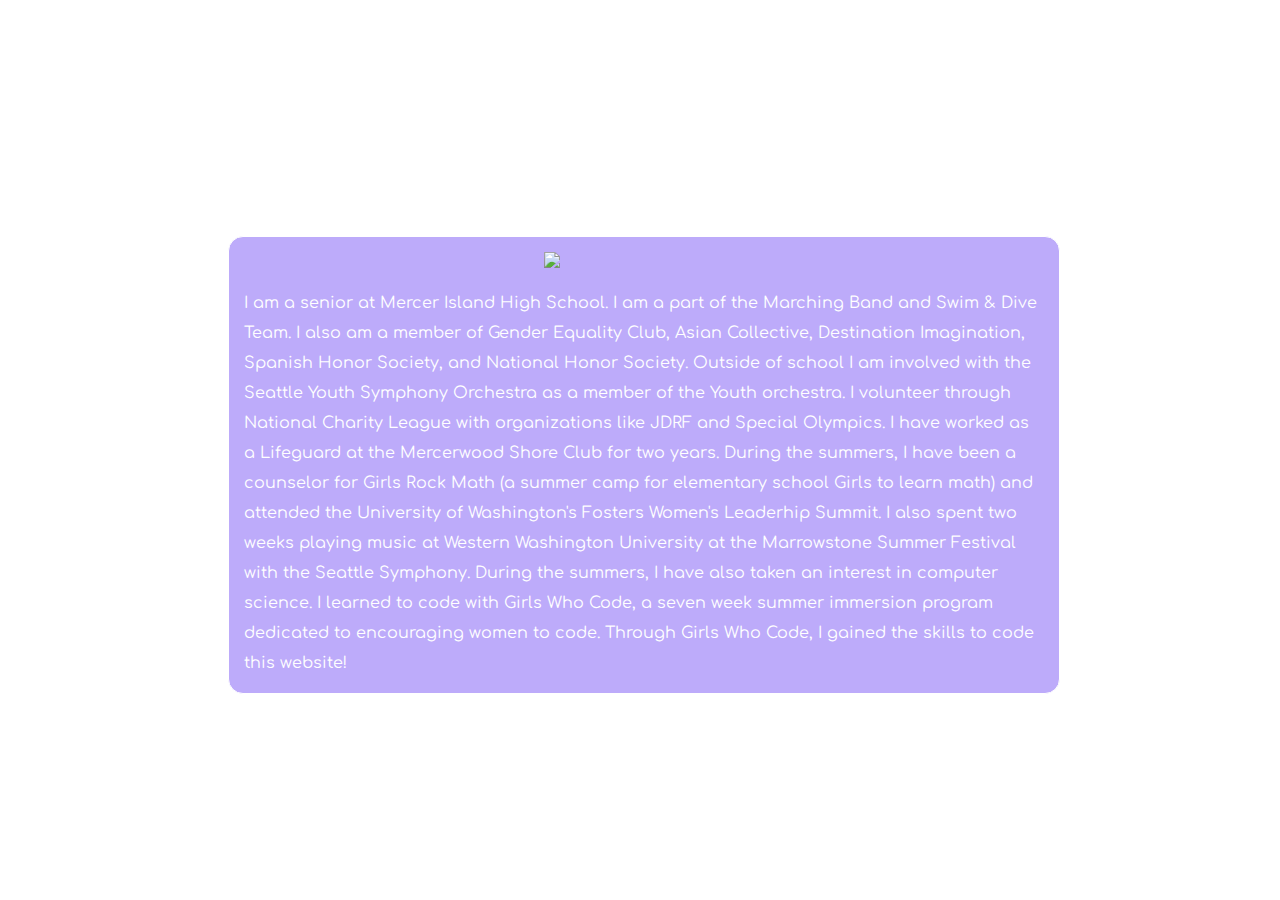
==== about.html @ 7e1ea568 "Add files via upload" ====
<!DOCTYPE html>
<html>
<head>
<title> about </title>
<link href = "https://fonts.googleapis.com/css?family=Amatic+SC" rel = 'stylesheet'>
<link href = "https://fonts.googleapis.com/css?family=Comfortaa" rel = 'stylesheet'>
<link href = "https://fonts.googleapis.com/css?family=Megrim" rel = 'stylesheet'>
<link rel="stylesheet" type="text/css" href="about.css">
</head>
<body>

<ul class = tabs>
  <li><a href = index.html> Home </a></li>
  <li><a href = about.html> About </a></li>
  <li><a href = experience.html> Experience </a></li>
  <li><a href = mylife.html> My Life </a></li>
  <li><a href = contact.html> Contact </a></li>
</ul>


<h1>About Me</h1>

<div id = "element">

<img src = "headshot.jpg" width=200px></img>

<h2 style = "text-align: center"></h2>
I am a senior at Mercer Island High School. I am a part of the Marching Band and Swim & Dive Team.
I also am a member of Gender Equality Club, Asian Collective, Destination Imagination, Spanish Honor Society, and National Honor Society. Outside of school I am involved with the Seattle Youth Symphony
Orchestra as a member of the Youth orchestra. I volunteer through National Charity League with organizations like JDRF and Special Olympics. I have worked as a
Lifeguard at the Mercerwood Shore Club for two years. During the summers, I have been a counselor for Girls Rock Math (a summer camp for elementary school Girls
to learn math) and attended the University of Washington's Fosters Women's Leaderhip Summit. I also spent two weeks playing music at Western Washington University at the
Marrowstone Summer Festival with the Seattle Symphony. During the summers, I have also taken an interest in computer science. I learned to code with Girls Who Code, a
seven week summer immersion program dedicated to encouraging women to code. Through Girls Who Code, I gained the skills to code this website!
<br>


<!--<ul class = about style="list-style-type:circle">
  <li></li><br>
  <li></li><br>
  <li></li><br>
</ul>-->

</div>

<p></p>
<br>

<!--
<button onclick="document.getElementById('<h2>').innerHTML= a href = https://www.zeemee.com/jasminepan">About</button>
-->
<br>
<br>
<br>
<br>

</body>
</html>
---- about.css ----
body {
    background-image: url("https://dostuff-assets.s3.amazonaws.com/property_asset/45528/insta-do206.jpg");
    background-size: cover;
    background-repeat: no-repeat;
    background-attachment: fixed;
    text-align: center;
}
img {
  display: block;
  margin-left: auto;
  margin-right: auto;
}
h1 {
  font-size: 600%;
  color: RGB(255, 255, 255);
  margin: 20px 300px ;
  font-family: "Megrim", cursive;
}

#element{
  margin: 50px 220px;
  width:800px;
  color:white;
  text-align: left;
  font-family: "Comfortaa", cursive;
  background-color: rgba(177, 156, 249, .85);
  border:white 1px solid;
  padding:15px;
  line-height: 30px;
  /*filter:alpha(opacity = 85);
  -moz-opacity:.90;
  opacity:.9;*/
  border-radius: 15px;
}

ul.tabs {
  font-family: "Comfortaa", cursive;
  list-style-type: none;
  margin:0;
  padding:0;
  overflow: hidden;
  background-color: transparent;
}

ul.about {
  font-family: "Comfortaa", cursive;
  background-color: transparent;
}

li {
  float: left;
}

a {
  display: block;
  padding: 3px;
}

li a {
  display: block;
  color: white;
  text-align: center;
  padding: 14px 16px;
  text-decoration: none;
  border-radius: 20px;
}

li a:hover {
  background-color: rgba(218, 189, 253, 0.4);
}

li a:active {
  background-color: rgba(218, 189, 253, 0.4);
}


.button {
  display: inline-block;
  width: 180px;
  padding: 15px 18px;
  color: white;
  border: 1.5px solid white;
  text-align: center;
  outline: none;
  text-decoration: none;
  transition: background-color 0.2s ease-out, border-color 0.2s ease-out;
  border-radius: 20px;
  font-size: 20px;
  font-family: "Comfortaa", cursive;
  margin: 4px 2px;
}

.button:hover,
.button:active {
  background-color: rgba(95, 126, 253, 0.4);
  border-color: rgba(95, 126, 253, 0.2);
  transition: background-color 0.3s ease-in, border-color 0.3s ease-in;
  color: white;
}
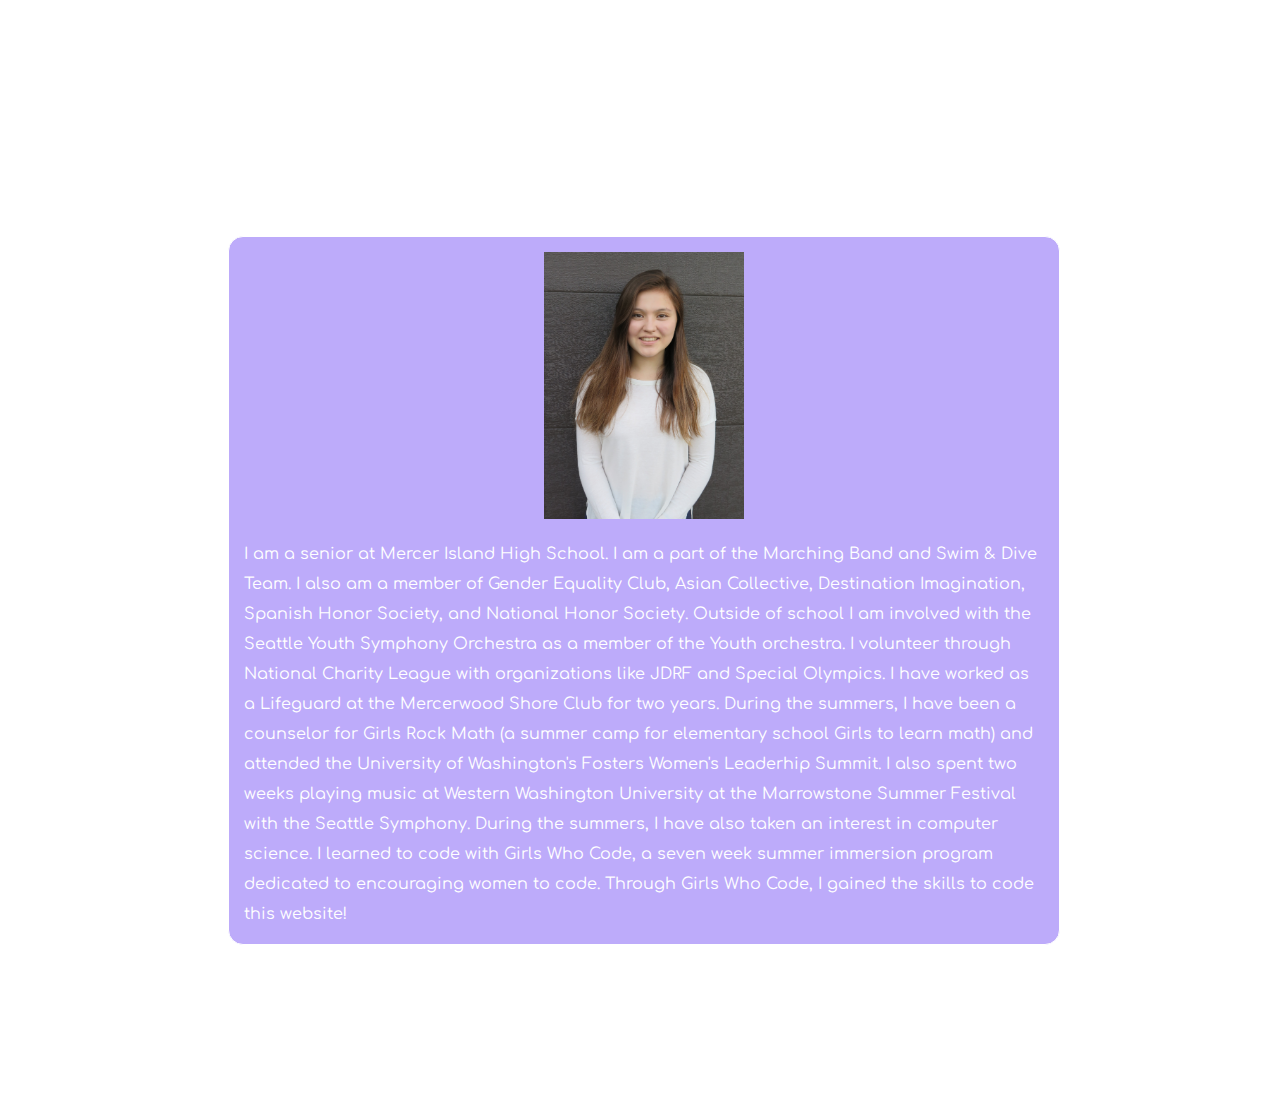
==== commit d0cb8ced: "Update about.html" ====
--- a/about.html
+++ b/about.html
@@ -22,7 +22,7 @@
 
 <div id = "element">
 
-<img src = "headshot.jpg" width=200px></img>
+<img src = "headshot.JPG" width=200px></img>
 
 <h2 style = "text-align: center"></h2>
 I am a senior at Mercer Island High School. I am a part of the Marching Band and Swim & Dive Team.
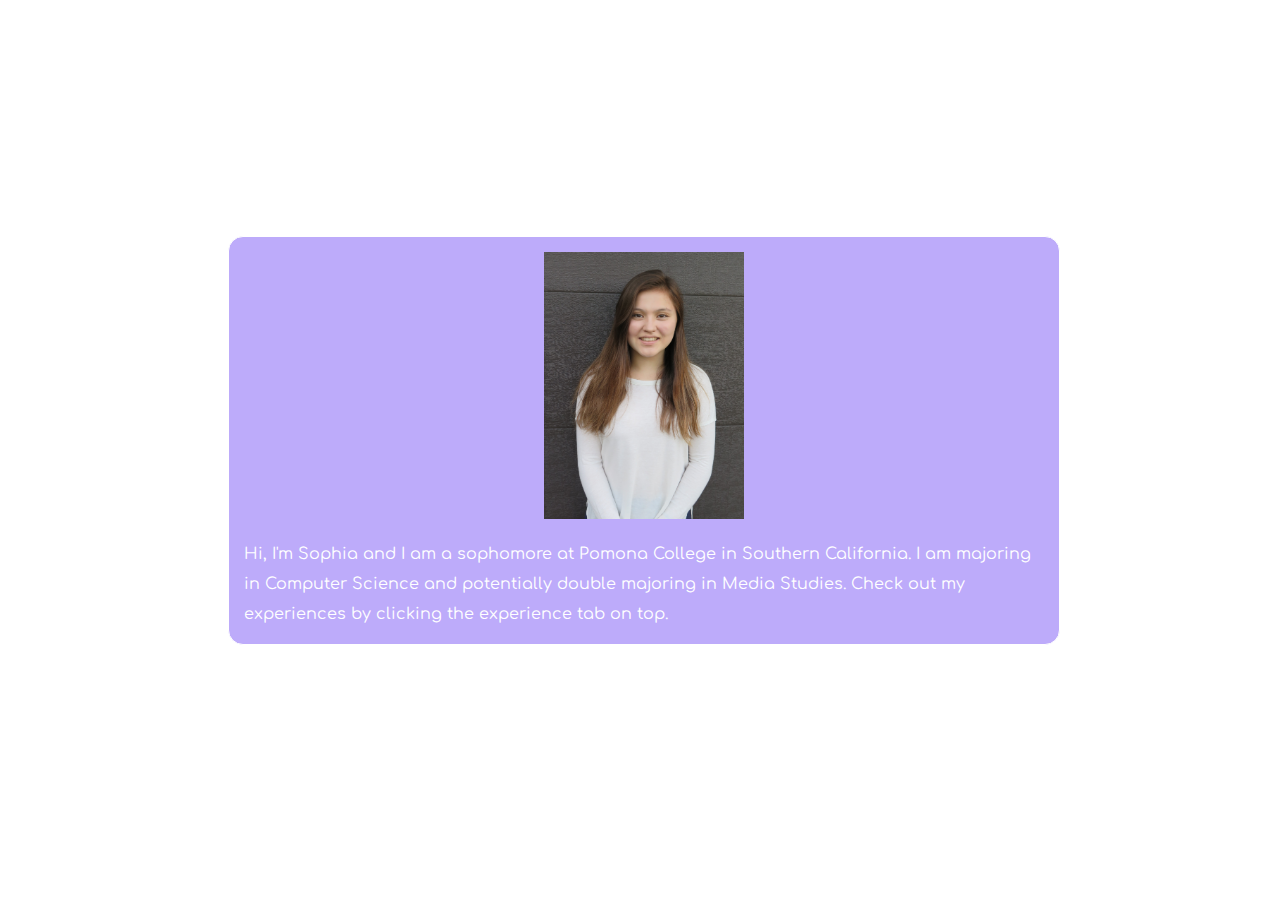
==== commit 614bfdd4: "Update about.html" ====
--- a/about.html
+++ b/about.html
@@ -13,7 +13,6 @@
   <li><a href = index.html> Home </a></li>
   <li><a href = about.html> About </a></li>
   <li><a href = experience.html> Experience </a></li>
-  <li><a href = mylife.html> My Life </a></li>
   <li><a href = contact.html> Contact </a></li>
 </ul>
 
@@ -25,13 +24,8 @@
 <img src = "headshot.JPG" width=200px></img>
 
 <h2 style = "text-align: center"></h2>
-I am a senior at Mercer Island High School. I am a part of the Marching Band and Swim & Dive Team.
-I also am a member of Gender Equality Club, Asian Collective, Destination Imagination, Spanish Honor Society, and National Honor Society. Outside of school I am involved with the Seattle Youth Symphony
-Orchestra as a member of the Youth orchestra. I volunteer through National Charity League with organizations like JDRF and Special Olympics. I have worked as a
-Lifeguard at the Mercerwood Shore Club for two years. During the summers, I have been a counselor for Girls Rock Math (a summer camp for elementary school Girls
-to learn math) and attended the University of Washington's Fosters Women's Leaderhip Summit. I also spent two weeks playing music at Western Washington University at the
-Marrowstone Summer Festival with the Seattle Symphony. During the summers, I have also taken an interest in computer science. I learned to code with Girls Who Code, a
-seven week summer immersion program dedicated to encouraging women to code. Through Girls Who Code, I gained the skills to code this website!
+Hi, I'm Sophia and I am a sophomore at Pomona College in Southern California. I am majoring in Computer Science and potentially double majoring in Media Studies. 
+Check out my experiences by clicking the experience tab on top.
 <br>
 
 
--- a/about.css
+++ b/about.css
@@ -1,5 +1,6 @@
 body {
-    background-image: url("https://dostuff-assets.s3.amazonaws.com/property_asset/45528/insta-do206.jpg");
+    background-image: url("https://images.unsplash.com/photo-1524334228333-0f6db392f8a1?ixid=MnwxMjA3fDB8MHxzZWFyY2h8Nnx8c3RhcnMlMjBibGFja3xlbnwwfHwwfHw%3D&ixlib=rb-1.2.1&w=1000&q=80");
+    
     background-size: cover;
     background-repeat: no-repeat;
     background-attachment: fixed;
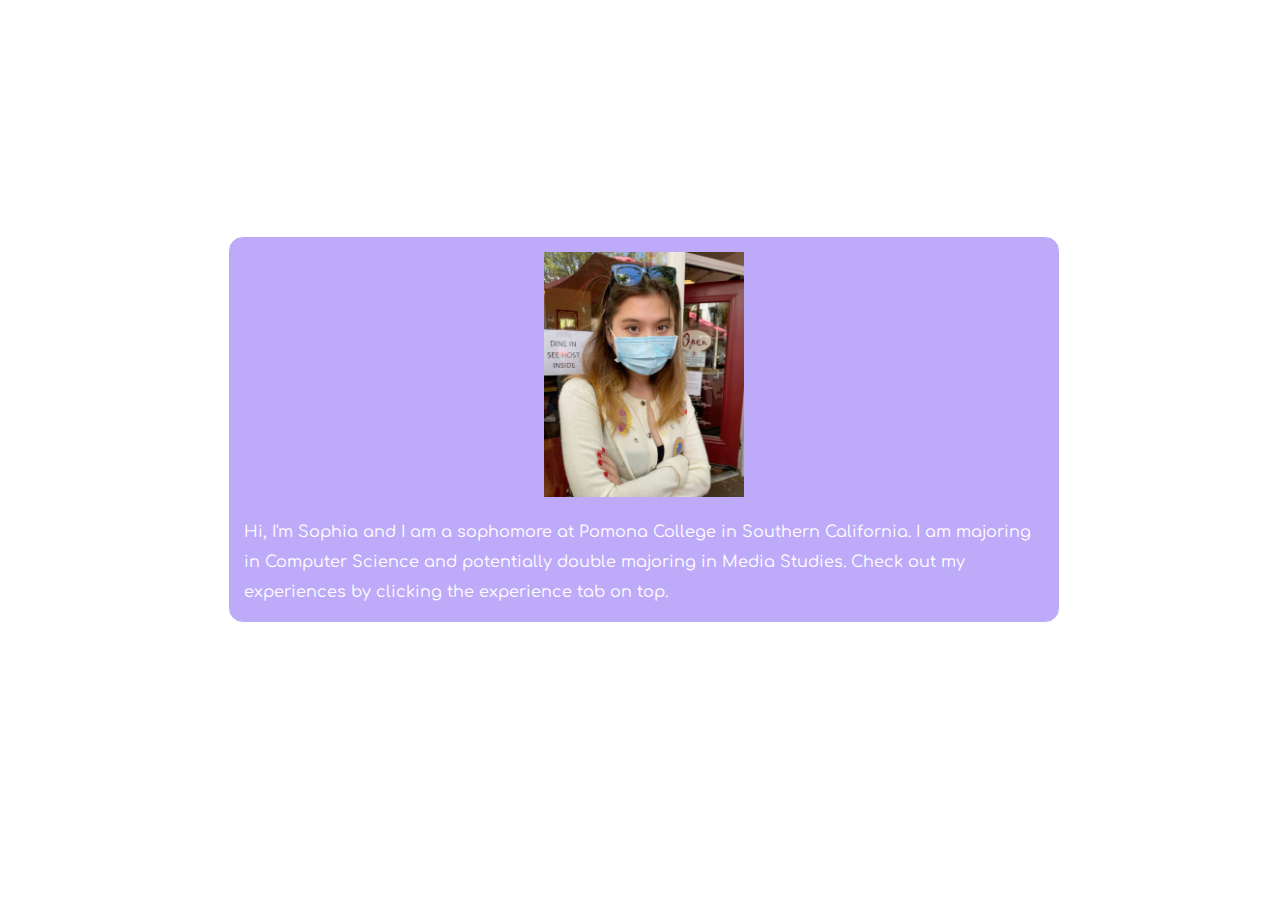
==== commit fb339bd8: "Update about.html" ====
--- a/about.html
+++ b/about.html
@@ -21,7 +21,7 @@
 
 <div id = "element">
 
-<img src = "headshot.JPG" width=200px></img>
+<img src = "headshot.jpg" width=200px></img>
 
 <h2 style = "text-align: center"></h2>
 Hi, I'm Sophia and I am a sophomore at Pomona College in Southern California. I am majoring in Computer Science and potentially double majoring in Media Studies. 
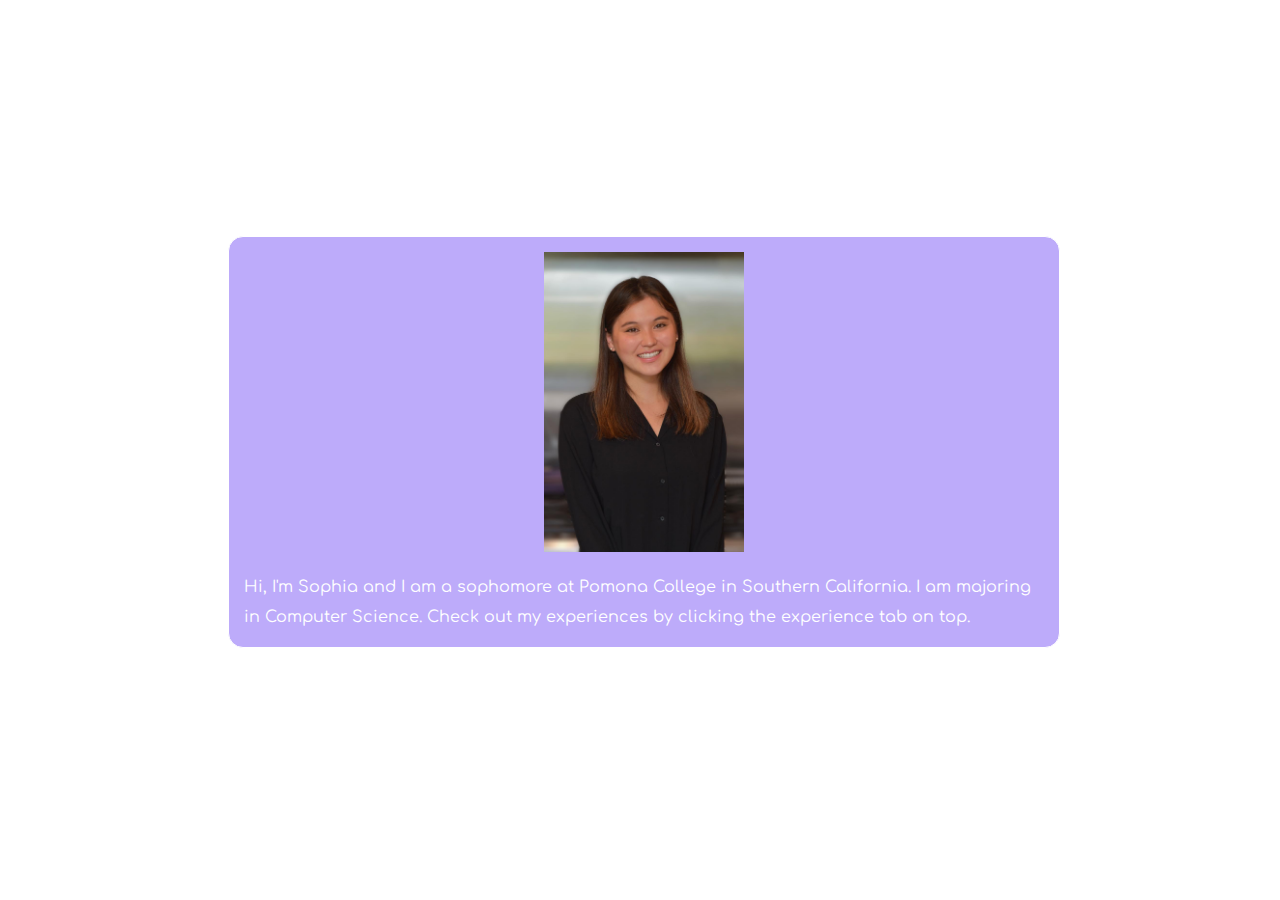
==== commit 3209b104: "Update about.html" ====
--- a/about.html
+++ b/about.html
@@ -24,7 +24,7 @@
 <img src = "headshot.jpg" width=200px></img>
 
 <h2 style = "text-align: center"></h2>
-Hi, I'm Sophia and I am a sophomore at Pomona College in Southern California. I am majoring in Computer Science and potentially double majoring in Media Studies. 
+Hi, I'm Sophia and I am a sophomore at Pomona College in Southern California. I am majoring in Computer Science.
 Check out my experiences by clicking the experience tab on top.
 <br>
 
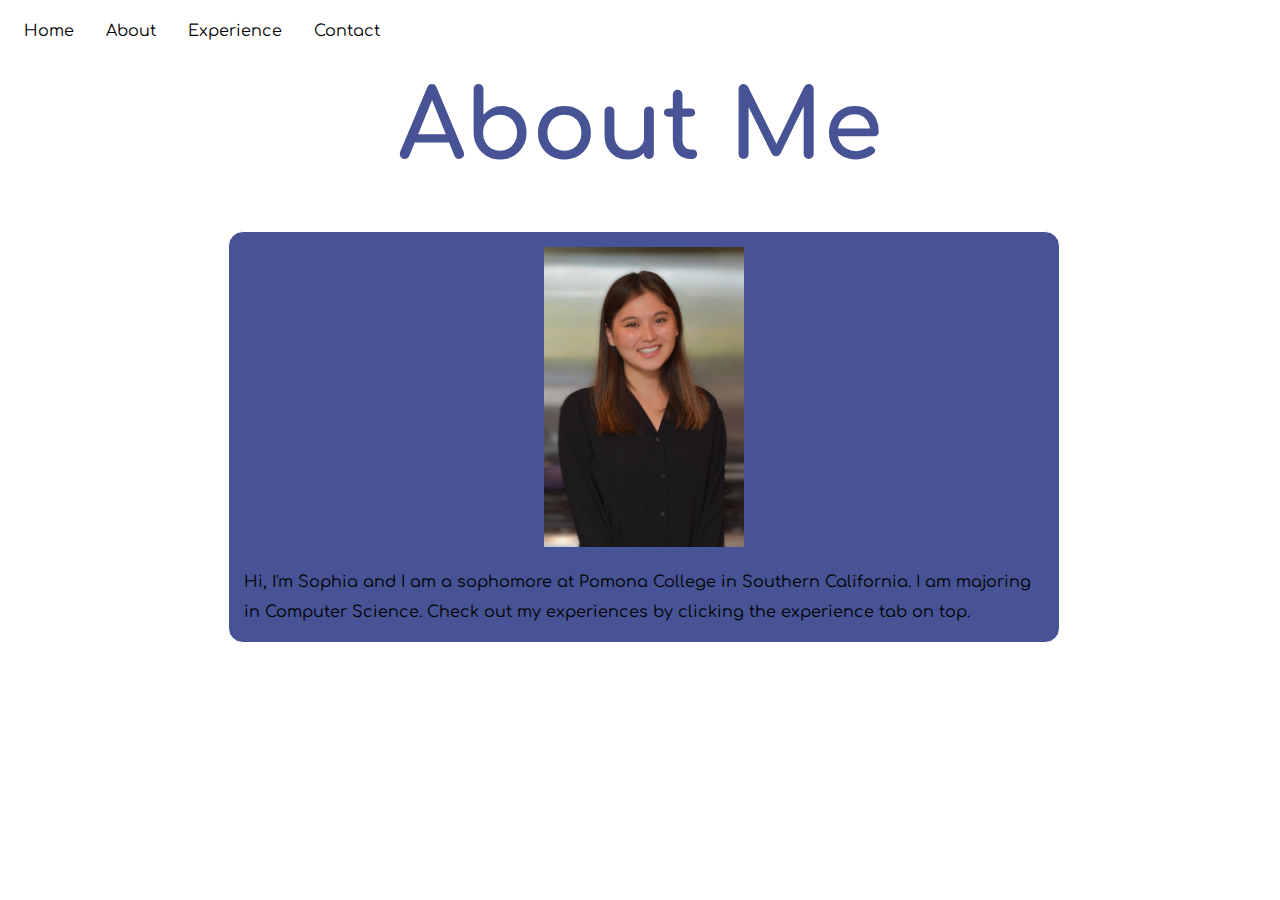
==== commit 096ea29a: "Update about.html" ====
--- a/about.html
+++ b/about.html
@@ -41,8 +41,7 @@
 <br>
 
 <!--
-<button onclick="document.getElementById('<h2>').innerHTML= a href = https://www.zeemee.com/jasminepan">About</button>
--->
+<button onclick=" document.getElementById("power_of_javascript_demo").innerHTML = "JavaScript, you're powerful!";">About</button>-->
 <br>
 <br>
 <br>
--- a/about.css
+++ b/about.css
@@ -1,6 +1,5 @@
 body {
-    background-image: url("https://images.unsplash.com/photo-1524334228333-0f6db392f8a1?ixid=MnwxMjA3fDB8MHxzZWFyY2h8Nnx8c3RhcnMlMjBibGFja3xlbnwwfHwwfHw%3D&ixlib=rb-1.2.1&w=1000&q=80");
-    
+    background-color: rgb(255, 255, 255);
     background-size: cover;
     background-repeat: no-repeat;
     background-attachment: fixed;
@@ -13,18 +12,18 @@
 }
 h1 {
   font-size: 600%;
-  color: RGB(255, 255, 255);
+  color:RGB(71, 83, 148);
   margin: 20px 300px ;
-  font-family: "Megrim", cursive;
+  font-family: "Comfortaa";
 }
 
 #element{
   margin: 50px 220px;
   width:800px;
-  color:white;
+  color:black;
   text-align: left;
   font-family: "Comfortaa", cursive;
-  background-color: rgba(177, 156, 249, .85);
+  background-color: rgba(71,83,148,1);
   border:white 1px solid;
   padding:15px;
   line-height: 30px;
@@ -59,7 +58,7 @@
 
 li a {
   display: block;
-  color: white;
+  color: black;
   text-align: center;
   padding: 14px 16px;
   text-decoration: none;
@@ -79,8 +78,8 @@
   display: inline-block;
   width: 180px;
   padding: 15px 18px;
-  color: white;
-  border: 1.5px solid white;
+  color: black;
+  border: 1.5px solid black;
   text-align: center;
   outline: none;
   text-decoration: none;
@@ -96,5 +95,5 @@
   background-color: rgba(95, 126, 253, 0.4);
   border-color: rgba(95, 126, 253, 0.2);
   transition: background-color 0.3s ease-in, border-color 0.3s ease-in;
-  color: white;
+  color: black;
 }
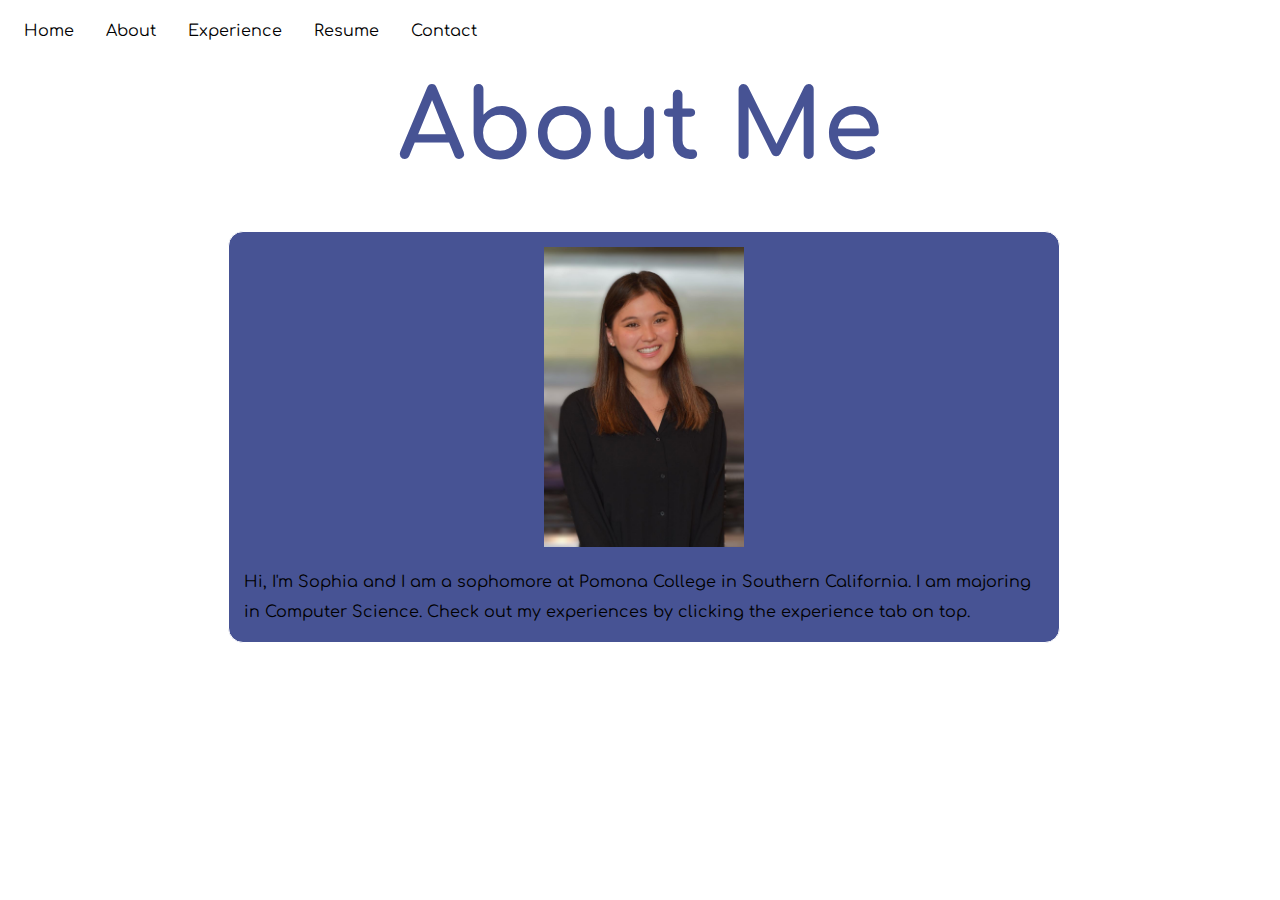
==== commit 3455fa9c: "Update about.html" ====
--- a/about.html
+++ b/about.html
@@ -13,6 +13,7 @@
   <li><a href = index.html> Home </a></li>
   <li><a href = about.html> About </a></li>
   <li><a href = experience.html> Experience </a></li>
+  <li><a href = resume.html> Resume </a></li>
   <li><a href = contact.html> Contact </a></li>
 </ul>
 
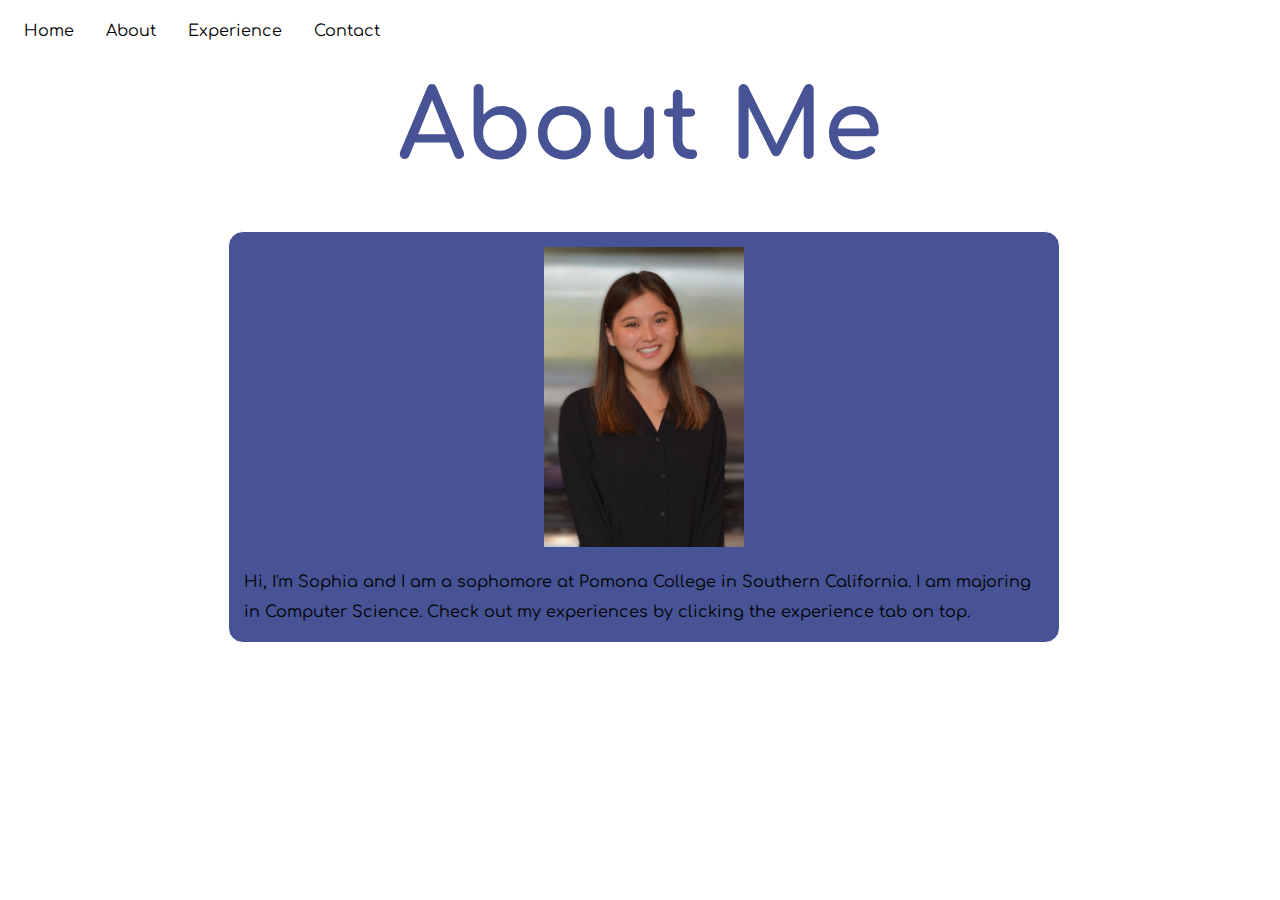
==== commit f92bac4a: "Update about.html" ====
--- a/about.html
+++ b/about.html
@@ -13,7 +13,6 @@
   <li><a href = index.html> Home </a></li>
   <li><a href = about.html> About </a></li>
   <li><a href = experience.html> Experience </a></li>
-  <li><a href = resume.html> Resume </a></li>
   <li><a href = contact.html> Contact </a></li>
 </ul>
 
